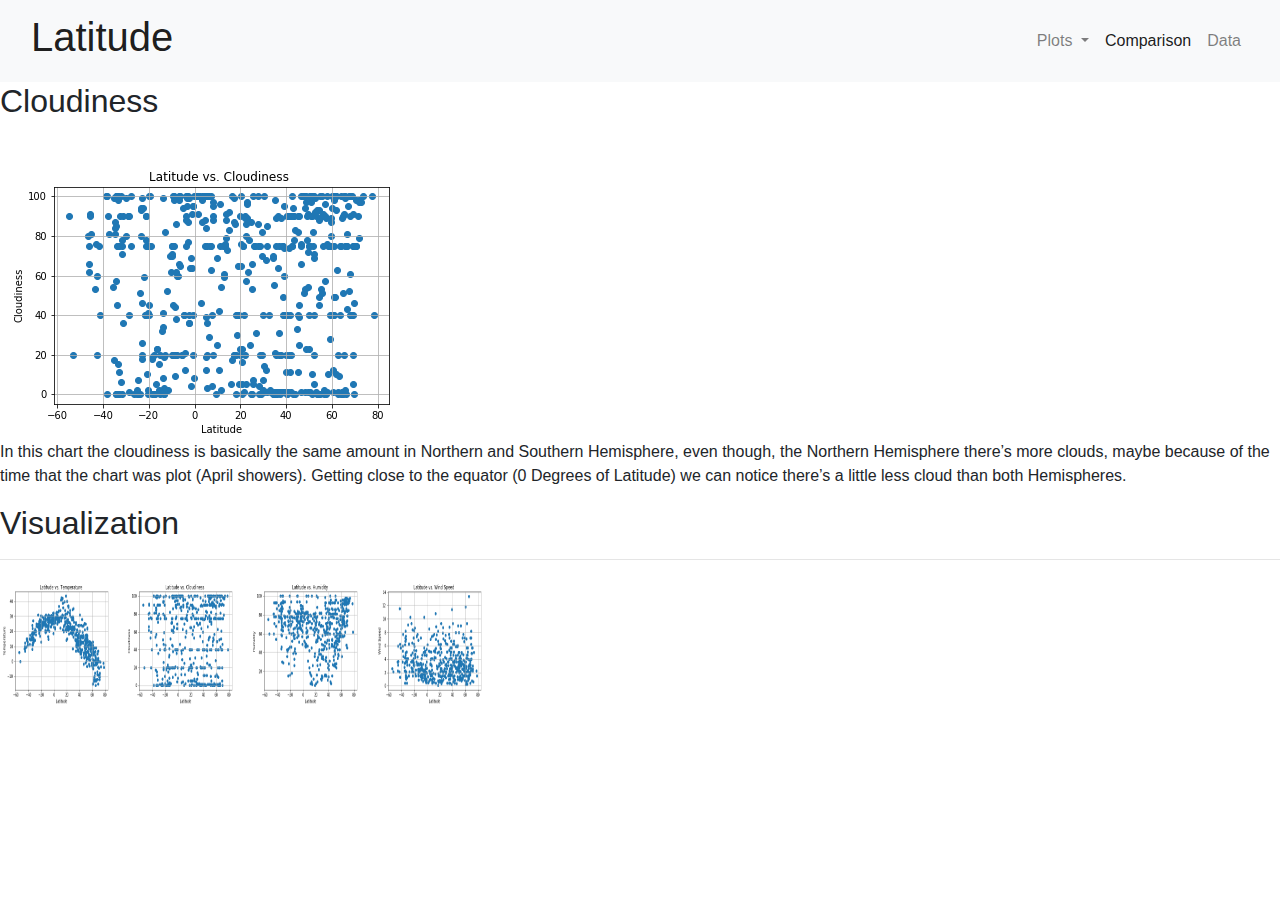
==== clouds.html @ eb81f6ae "Add files via upload" ====
<!DOCTYPE html>
<html lang="en-us">
  <head>
    <meta charset="UTF-8">
    <title>Cloudiness</title>
    <link rel="stylesheet" href="https://stackpath.bootstrapcdn.com/bootstrap/4.3.1/css/bootstrap.min.css" integrity="sha384-ggOyR0iXCbMQv3Xipma34MD+dH/1fQ784/j6cY/iJTQUOhcWr7x9JvoRxT2MZw1T" crossorigin="anonymous">
    <link rel="stylesheet" href="style.css">
    <body>
      <nav class="navbar navbar-expand-lg navbar-light bg-light">
        <div class="container-fluid navbar-custom">
          <a class="navbar-brand" href="Introduction.html"><h1>Latitude</h1></a>
          <button class="navbar-toggler" type="button" data-toggle="collapse" data-target="#navbarSupportedContent" 
          aria-controls="navbarSupportedContent" aria-expanded="false" aria-label="Toggle navigation">
            <span class="navbar-toggler-icon"></span>
          </button>
          <div class="collapse navbar-collapse" id="navbarSupportedContent">
              <ul class="nav navbar-nav ml-auto w-100 justify-content-end">
                  <li class="nav-item dropdown">
                      <a class="nav-link dropdown-toggle" href="#" id="navbarDropdown" role="button" data-toggle="dropdown" aria-haspopup="true" aria-expanded="false">
                      Plots
                      </a>
                      <div class="dropdown-menu" aria-labelledby="navbarDropdown">
                      <a class="dropdown-item" href="temperature.html">Max Temperature</a>
                      <a class="dropdown-item" href="humidity.html">Humidity</a>
                      <a class="dropdown-item" href="clouds.html">Cloudiness</a>
                      <a class="dropdown-item" href="wind.html">Wind Speed</a>
                      </div>
                  </li>  
                  <li class="nav-item active"><a class="nav-link" href="comparison.html">Comparison </a>
                  </li>
                  <li class="nav-item"><a class="nav-link" href="data.html">Data</a>
                  </li>                       
               </ul>
          </div>
        </div> 
        </nav>
      <main class="main-bio">
        <section id="main-bio">
            <section id="figure">
              <h2 id="bio-name">Cloudiness</h2><br> 
              <img id="bio-image1" src="lat_cld.png" alt="Lattitude">
            </section>
            <p>In this chart the cloudiness is basically the same amount in Northern and Southern Hemisphere, even though, the Northern Hemisphere there’s more clouds, maybe because of the time that the chart was plot (April showers). Getting close to the equator (0 Degrees of Latitude) we can notice there’s a little less cloud than both Hemispheres.</p>
        </section> 
      
    <div class="visualization">
      <h2>Visualization</h2>
      <hr>
      <section id="visual">    
        <a href="temperature.html">
          <img alt="temp" src="lat_temp.png" width="120" height="130">
        </a>
        <a href="clouds.html">
          <img alt="cld" src="lat_cld.png" width="120" height="130">
        </a>
        <a href="humidity.html">
          <img alt="hum" src="lat_hum.png" width="120" height="130">
        </a>
        <a href="wind.html">
          <img alt="wind" src="lat_wind.png" width="120" height="130">
      </a>
      </section>
    </div>
      
    </main>
    


<script src="https://code.jquery.com/jquery-3.3.1.slim.min.js" integrity="sha384-q8i/X+965DzO0rT7abK41JStQIAqVgRVzpbzo5smXKp4YfRvH+8abtTE1Pi6jizo" crossorigin="anonymous"></script>
<script src="https://cdnjs.cloudflare.com/ajax/libs/popper.js/1.14.7/umd/popper.min.js" integrity="sha384-UO2eT0CpHqdSJQ6hJty5KVphtPhzWj9WO1clHTMGa3JDZwrnQq4sF86dIHNDz0W1" crossorigin="anonymous"></script>
<script src="https://stackpath.bootstrapcdn.com/bootstrap/4.3.1/js/bootstrap.min.js" integrity="sha384-JjSmVgyd0p3pXB1rRibZUAYoIIy6OrQ6VrjIEaFf/nJGzIxFDsf4x0xIM+B07jRM" crossorigin="anonymous"></script>
    </body>
  </head>
</html>
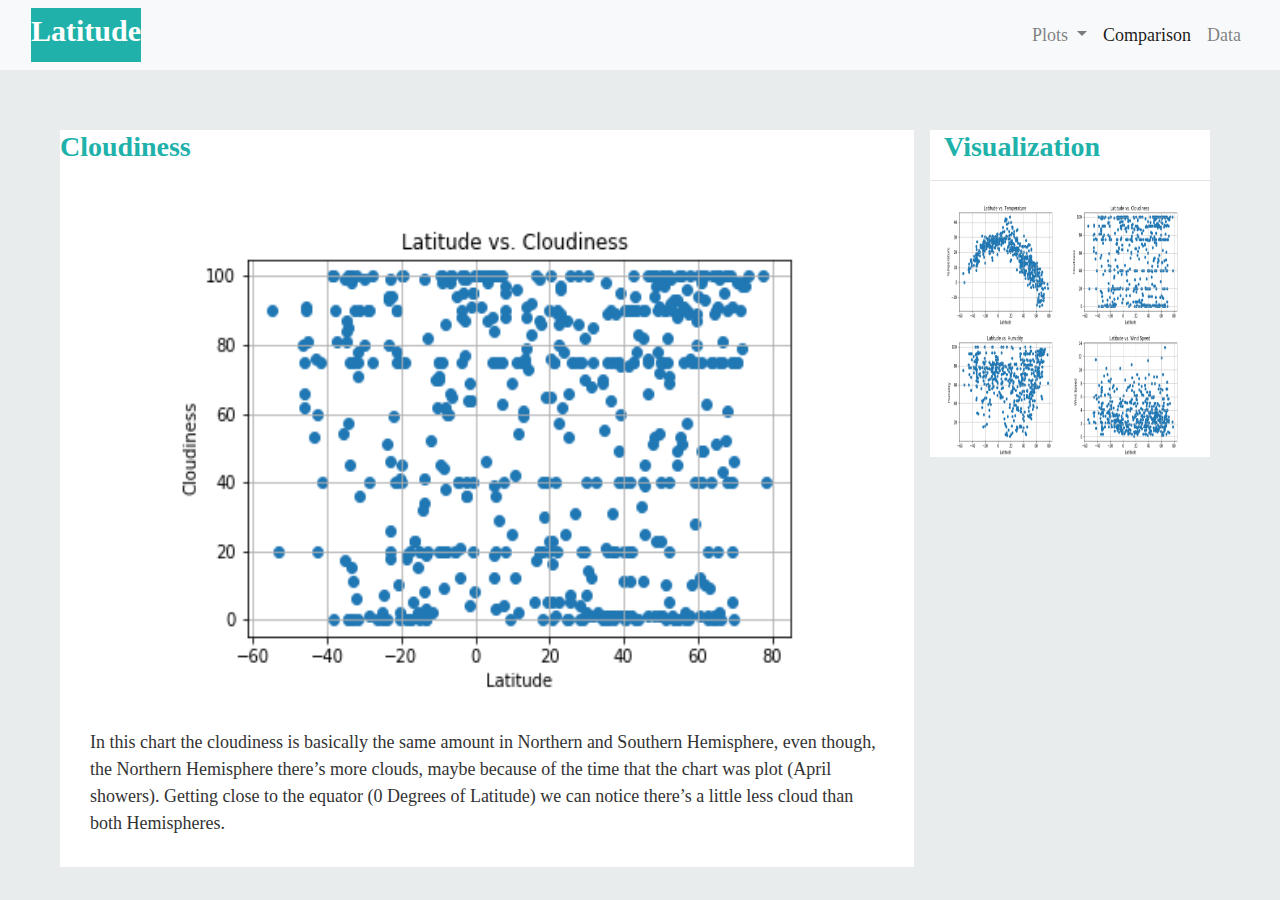
==== commit 4db822e8: "Add files via upload" ====
--- a/clouds.html
+++ b/clouds.html
@@ -8,7 +8,7 @@
     <body>
       <nav class="navbar navbar-expand-lg navbar-light bg-light">
         <div class="container-fluid navbar-custom">
-          <a class="navbar-brand" href="Introduction.html"><h1>Latitude</h1></a>
+          <a class="navbar-brand" href="index.html"><h1>Latitude</h1></a>
           <button class="navbar-toggler" type="button" data-toggle="collapse" data-target="#navbarSupportedContent" 
           aria-controls="navbarSupportedContent" aria-expanded="false" aria-label="Toggle navigation">
             <span class="navbar-toggler-icon"></span>
--- a/style.css
+++ b/style.css
@@ -0,0 +1,184 @@
+body {
+    padding: 0;
+    margin: 0;
+    font-family: Georgia, "Times New Roman", Times, serif;
+    font-size: 18px;
+    line-height: 150%;
+    color: #333;
+    background: rgb(233, 236, 236);
+  }
+  
+  header {
+    background: white
+  }
+  
+  h1 {
+      
+    font-size: 30px;
+    font-weight: bolder;
+    color: white;
+        
+  }
+  
+  h2 {
+    font-size: 28px;
+    color: lightseagreen;
+    font-weight: bold;    
+  }
+  
+  a {
+    color: blueviolet;
+  }
+  
+  .navbar-header{
+      background-color: lightseagreen;
+  }
+
+  .navbar {
+      background-color: white;
+  }
+  
+  .container {
+    width: 1024px;
+    margin: auto;
+  }
+  
+  #main-bio,
+  #contact-info, 
+  #bio-image {
+    float: left;
+ }
+
+  #figure {
+   position: relative;
+ }
+
+  .visualization {
+    margin:  30px;
+    margin-top: 60px;
+    margin-left: 900px;
+    margin-right: 40px;
+    background-color: white;
+ }
+
+ #main-bio {
+   margin: 30px; 
+   margin-top: 0px;
+   width: 70%;
+   background-color: white;
+ }
+
+ .main-bio p {
+    margin: 30px; 
+    
+  }
+ #main {
+     background-color: white;
+ }
+ 
+ .main-bio {
+     margin: 30px;
+ }
+
+ .main {
+    margin: 30px;
+    background-color: white; 
+ }
+
+ .main p {
+    margin-left: 30px;
+ }
+
+ #contact-info {
+   width: 30%;
+ }
+
+ #bio-image {
+   width: 300px;
+   height: 200px;
+   margin-right: 20px;
+   margin-left: 20px;
+ }
+
+ #bio-image1 {
+    width: 700px;
+    height: 500px;
+    margin-left: 100px;    
+ }
+
+ 
+ .column {
+    float: left;
+    width: 50%;
+    padding: 5px;
+    background-color: white;
+ }
+.navbar-brand{
+    background-color: lightseagreen;
+    text-align: center;
+ }
+ .
+
+.dataframe tr:nth-child(even){
+    background-color: #f2f2f2;
+}
+ .dataframe tr {
+    text-align: center;
+ }
+
+.dataframe{
+    margin-left: 100px;   
+    
+}
+ .navbar-toggler {
+     visibility: hidden;
+ }
+
+
+
+ 
+
+  /* Adding media queries to show the drop-down, and hide the navbar when the screen is smaller than 800 pixels */
+@media (max-width: 800px) {
+       
+    .column {
+        width: 100%; 
+        float: none;    
+    }
+    
+    .container-fluid{
+        background-color: lightseagreen;
+    }
+    .navbar-toggler {
+        visibility: visible;
+    }
+  
+     #bio-image1 {
+        width: 300px;
+        height: 200px;
+        margin-left: 50px;    
+     }
+     .visualization { 
+        margin-bottom: 10px;
+        margin-left: 20px;
+     }
+
+     #visual {
+         float: none;
+     }
+     
+     .main-bio p {
+        margin-right: 10px;
+        margin-left: 60px;
+        float: right;
+        align-items: center;
+    }
+
+     .table {
+        overflow-x:auto;
+        overflow-y:auto;
+        max-height:800px;
+        max-width: auto;
+    }
+
+  }